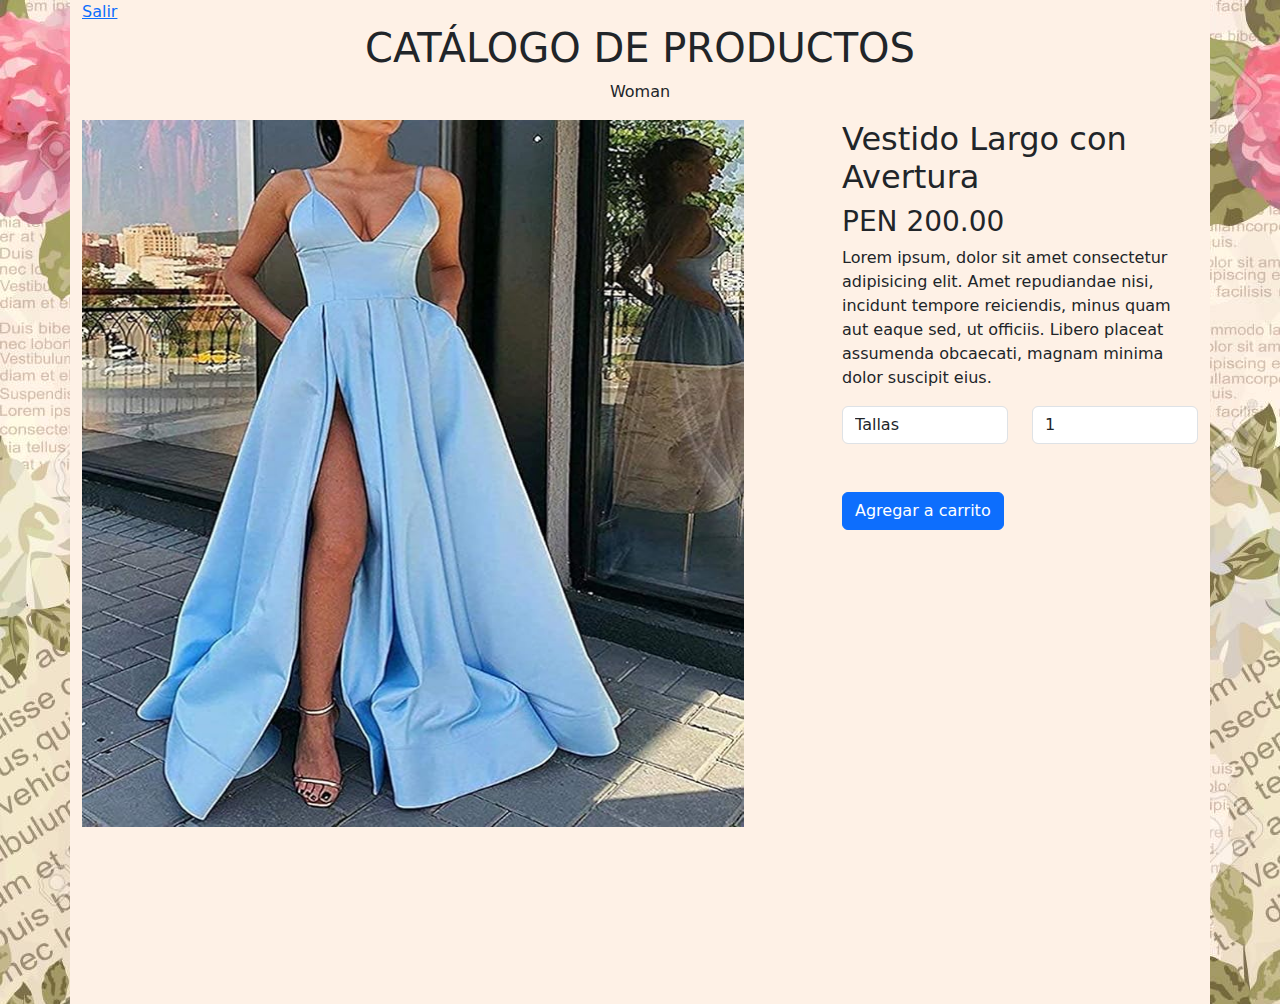
==== lightBlue-Dress.html @ 91488027 "Avance de trabajo" ====
<!DOCTYPE html>
<html lang="en">
<head>
    <meta charset="UTF-8">
    <meta name="viewport" content="width=device-width, initial-scale=1.0">
    <link rel="stylesheet" href="style-index.css">
    <link rel="stylesheet" href="css/bootstrap.min.css">
    <title>LightBlue Dress</title>
</head>
<body>
    <div class="container">
        <head>
            <a href="index.html">Salir</a>
        </head>
        <nav class="nav-tittle">
            <h1>
                Catálogo de Productos
            </h1>
            <p>
                Woman
            </p>
        </nav>
        <div class="row">
            <div class="col col-12 col-sm-12 col-md-8 col-lg-8">
                <img src="img/vestido1.jpg" alt="" width="90%" height="80%">
            </div>
            <div class="col col-12 col-sm-12 col-md-4 col-lg-4">
                <div class="row">
                    <div class="col col-12">
                        <h2>Vestido Largo con Avertura</h2>
                    </div>
                    <div class="col col-12">
                        <h3>PEN 200.00</h3>
                    </div>
                    <div class="col col-12">
                        <p>Lorem ipsum, dolor sit amet consectetur adipisicing elit. Amet repudiandae nisi, incidunt tempore reiciendis, minus quam aut eaque sed, ut officiis. Libero placeat assumenda obcaecati, magnam minima dolor suscipit eius.</p>
                    </div>
                    <div class="col col-12 col-sm-12 col-md-6 col-lg-6 text-center">
                        <div class="form-group">
                            <select id="inputState" class="form-control">
                                <option value="" selected>Tallas</option>
                                <option>S</option>
                                <option>M</option>
                                <option>L</option>
                            </select>
                        </div>
                    </div>
                    <div class="col col-12 col-sm-12 col-md-6 col-lg-6 text-center">
                        <input type="number" class="form-control" id="cantidad" value="1" required>
                    </div>
                    <div class="col col-12 mt-5">
                        <a href="#" class="btn btn-primary btn-block">Agregar a carrito</a>
                    </div>
                </div>
            </div>
        </div>
    </div>
</body>
</html>
---- style-index.css ----
body{
    background-image: url(img/fondo-login.jpg);
}

.up{
    width: 100%;
}

.container{
    background-color: #FEF1E6;
}

.up p{
    background-color: #5B8C5A;
    text-align: center;
    padding: 15px;
    font-size: 15px;
    color: white;
    font-weight: 100;
    background-size: cover;
}

.izquierda{
    display: flex;
    align-items: baseline;
    padding: 4px 0 0 34px;
    width: 60%;
}

.derecha{
    display: flex;
    justify-content: center;
    flex-direction: column;
    padding: 25px 25px 0 0;
}
header{
    display: flex;
    justify-content: space-between;
    position: fixed;
    width: 100%;
    flex-wrap: wrap;
    top: 0px;
    background-color: white;
    z-index: 10;
}


header .logo-img{
    width: 9em;
    height: 5em;

}

.menu li:hover{
    transform: scale(1.1);
    -webkit-transform: scale(1.1);
}

header ul{
    display: flex;                                                                                                           
    list-style: none;
}

nav .menu{
    padding: 0px 23px 25px;
}

.izquierda ul a{
    text-decoration: none;
    font-size: 18px;
    color: black;
    font-weight: 300;
    padding: 12px 15px;
}

.izquierda ul a:hover{
    color: #5B8C5A;
    font-weight: 500;
    

}


.derecha ul a{
    text-decoration: none;
    font-size: 18px;
    color: black;
    font-weight: 300;
    padding: 12px 15px;
}

.derecha li{
    display: flex;
    align-items: center;
}

.derecha img{
    width: 22px;
    height: 22px;
}

.derecha p{
    color: darkgrey;
    font-size: 20px;
    text-align: center;
}

.banner{
    display: flex;
    flex-wrap: wrap;
    margin-top: 13em;
}

.banner_photo {
    margin-top: 5px; position: relative;
}

.nav-tittle, p h1{
    text-align: center;
}


.nav-text{
    display: flex;
    justify-content: center;
    flex-direction: column;
    margin-bottom: 8em;
}

.nav-text, p h1{
    text-align: center;
    color: #295228;
}

.nav-text, h1{
    text-transform: uppercase;
}

.catalogo{
    display: flex;
    justify-content: space-around;
    width: 100%;
    margin-bottom: 4em;
    flex-wrap: wrap;
}

.cata{
    width: 32%;
    border: 2px solid #EADBC8;
    background-color: white;
    border-radius: 10px;
    margin-bottom: 3em;
}

.cata img{
    width: 100%;
    height: 400px;
    padding: 10px;
}

.cata, p a{
    text-align: center;
}

.cata .title-cat{
    font-size: 20px;
    font-weight: 600;
}

.tachado{
    text-decoration: line-through;
    font-weight: 600;
    margin-bottom: 5px !important;
}

.cata a{
    text-decoration: none;
    padding: 10px 50px;
    margin-bottom: 1rem;
}

.btn-color{
    background-color: #5B8C5A !important;
    color: white !important;
}
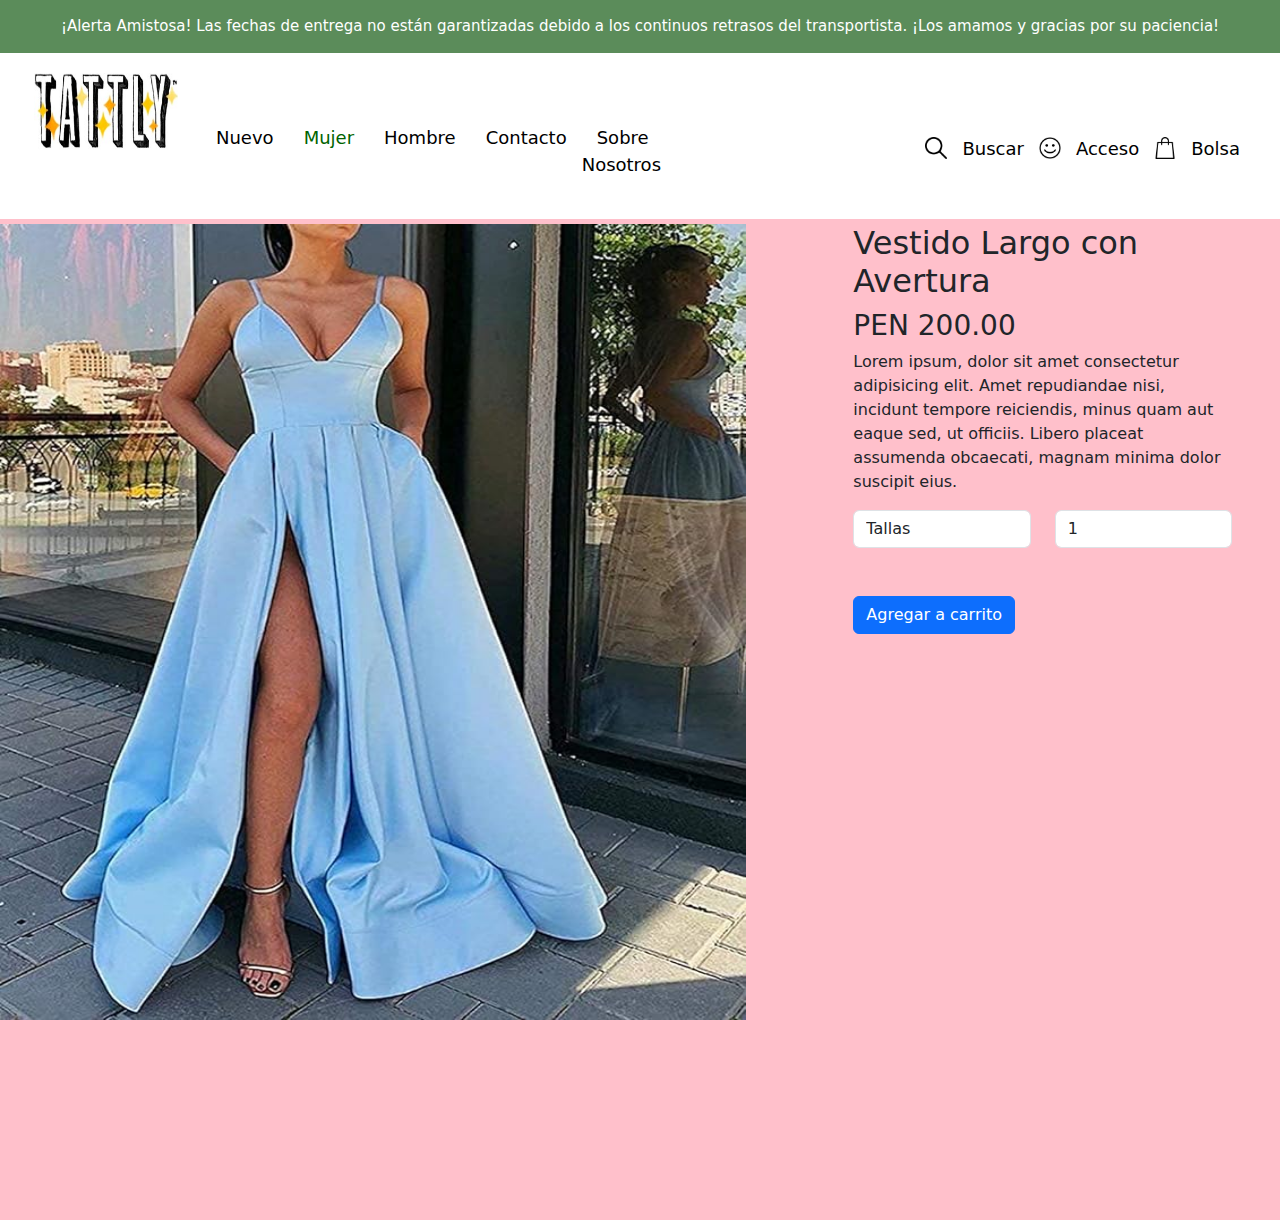
==== commit d5b2c82d: "Avance de eva" ====
--- a/lightBlue-Dress.html
+++ b/lightBlue-Dress.html
@@ -8,18 +8,55 @@
     <title>LightBlue Dress</title>
 </head>
 <body>
-    <div class="container">
-        <head>
-            <a href="index.html">Salir</a>
-        </head>
-        <nav class="nav-tittle">
+    <div class="container-cata">
+        <header>
+            <div class="up">
+                <p>¡Alerta Amistosa! Las fechas de entrega no están garantizadas debido a los continuos retrasos del transportista. ¡Los amamos y gracias por su paciencia!</p>
+            </div>
+            <div class="izquierda">
+                <div class="img-logo">
+                    <a href="index.html">
+                        <img class="logo-img" src="img/logo1.jpg" alt="">
+                    </a>
+                </div>
+                <nav>
+                    <div class="sicel">
+                        <img class="menu-logo" src="images/menu.png" alt="" id="icono">
+                    </div>
+                    <ul class="menu" id="menu-selec">
+                        <li><a href="#">Nuevo</a></li>
+                        <li><a style="color: darkgreen; font-weight: 400;" href="#">Mujer</a></li>
+                        <li><a href="#">Hombre</a></li>
+                        <li><a href="#">Contacto</a></li>
+                        <li class="sobre-nosotros"><a href="#">Sobre Nosotros</a></li>
+                    </ul>
+                </nav>
+            </div>
+            <div class="derecha">
+                <ul>
+                    <li>
+                        <img src="img/lupa.png" alt="lupa">
+                        <a href="#">Buscar</a>
+                    </li>
+                    <li>
+                        <img src="img/cara-feliz.png" alt="">
+                        <a href="#">Acceso</a>
+                    </li>
+                    <li>
+                        <img src="img/bolsa.png" alt="">
+                        <a href="#">Bolsa</a>
+                    </li>
+                </ul>
+            </div>
+        </header>
+        <div class="nav-text">
             <h1>
                 Catálogo de Productos
             </h1>
             <p>
                 Woman
             </p>
-        </nav>
+        </div>
         <div class="row">
             <div class="col col-12 col-sm-12 col-md-8 col-lg-8">
                 <img src="img/vestido1.jpg" alt="" width="90%" height="80%">
--- a/style-index.css
+++ b/style-index.css
@@ -6,8 +6,16 @@
     width: 100%;
 }
 
+.container-cata{
+    background-color: pink !important;
+}
+
 .container{
     background-color: #FEF1E6;
+}
+
+.row{
+    width: 100%;
 }
 
 .up p{
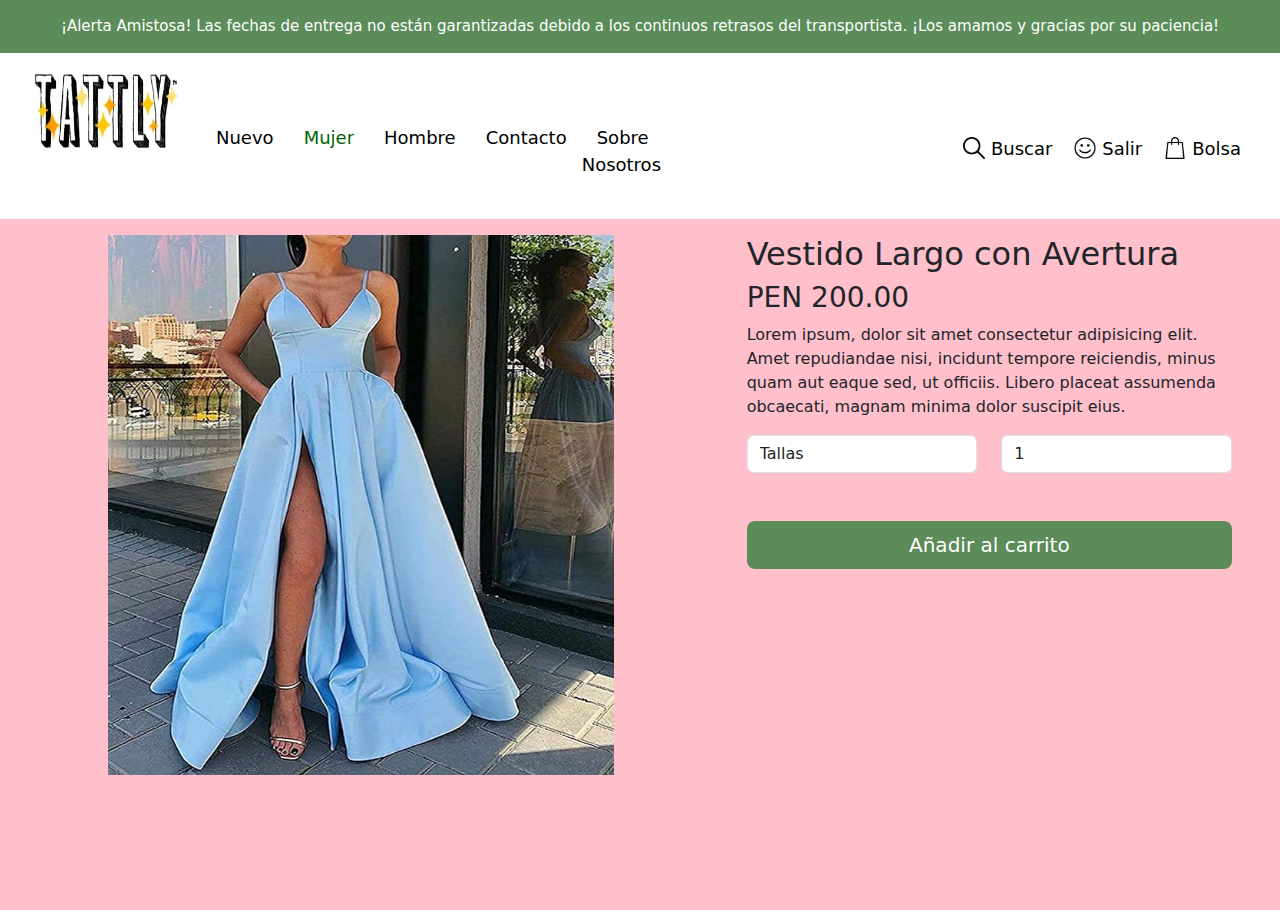
==== commit 7e06a47b: "avance project JS" ====
--- a/lightBlue-Dress.html
+++ b/lightBlue-Dress.html
@@ -4,7 +4,7 @@
     <meta charset="UTF-8">
     <meta name="viewport" content="width=device-width, initial-scale=1.0">
     <link rel="stylesheet" href="style-index.css">
-    <link rel="stylesheet" href="css/bootstrap.min.css">
+    <link rel="stylesheet" href="css1/bootstrap.min.css">
     <title>LightBlue Dress</title>
 </head>
 <body>
@@ -24,7 +24,7 @@
                         <img class="menu-logo" src="images/menu.png" alt="" id="icono">
                     </div>
                     <ul class="menu" id="menu-selec">
-                        <li><a href="#">Nuevo</a></li>
+                        <li><a href="index.html">Nuevo</a></li>
                         <li><a style="color: darkgreen; font-weight: 400;" href="#">Mujer</a></li>
                         <li><a href="#">Hombre</a></li>
                         <li><a href="#">Contacto</a></li>
@@ -40,7 +40,7 @@
                     </li>
                     <li>
                         <img src="img/cara-feliz.png" alt="">
-                        <a href="#">Acceso</a>
+                        <a href="login.html">Salir</a>
                     </li>
                     <li>
                         <img src="img/bolsa.png" alt="">
@@ -49,19 +49,11 @@
                 </ul>
             </div>
         </header>
-        <div class="nav-text">
-            <h1>
-                Catálogo de Productos
-            </h1>
-            <p>
-                Woman
-            </p>
-        </div>
         <div class="row">
-            <div class="col col-12 col-sm-12 col-md-8 col-lg-8">
+            <div class="cata-photo col col-12 col-sm-12 col-md-8 col-lg-7">
                 <img src="img/vestido1.jpg" alt="" width="90%" height="80%">
             </div>
-            <div class="col col-12 col-sm-12 col-md-4 col-lg-4">
+            <div class="col col-12 col-sm-12 col-md-4 col-lg-5">
                 <div class="row">
                     <div class="col col-12">
                         <h2>Vestido Largo con Avertura</h2>
@@ -86,8 +78,8 @@
                         <input type="number" class="form-control" id="cantidad" value="1" required>
                     </div>
                     <div class="col col-12 mt-5">
-                        <a href="#" class="btn btn-primary btn-block">Agregar a carrito</a>
-                    </div>
+                        <a href="#" class="btn btn-lg btn-block btn-button" data-toggle="modal" data-target="#carritoModal" >Añadir al carrito</a>
+                     </div>
                 </div>
             </div>
         </div>
--- a/style-index.css
+++ b/style-index.css
@@ -40,24 +40,127 @@
     justify-content: center;
     flex-direction: column;
     padding: 25px 25px 0 0;
-}
+    position: relative;
+}
+
 header{
     display: flex;
     justify-content: space-between;
-    position: fixed;
+    /* position: fixed; */
     width: 100%;
     flex-wrap: wrap;
     top: 0px;
     background-color: white;
     z-index: 10;
-}
-
+    margin-bottom: 1em;
+}
+
+.btn-button{
+    width: 100%;
+    background-color: #5B8C5A !important;
+    color: #fff !important;
+}
+
+.btn-button:hover{
+    width: 100%;
+    background-color: #4f754e !important;
+    color: #fff !important;
+}
+
+li{
+    position: relative;
+}
 
 header .logo-img{
     width: 9em;
     height: 5em;
 
 }
+
+.derecha p{
+    position: absolute;
+    top: 0;
+    right: 0;
+    background-color: #fff;
+    padding: 1px 6px;
+    border-radius: 50%;
+    color: black;
+    font-weight: 700;
+    font-family: system-ui;
+    line-height: 18px;
+}
+
+
+/* carrito compras*/
+.cart-products{
+    position: absolute!important;
+    top: 82px;
+    right: -18px;
+    background-color: #fff;
+    padding: 0 18px;
+    box-shadow: 0 3px 10px rgb(0 0 0 / 20%);
+    display: none;
+
+    min-width: 290px;
+}
+
+.cart:hover{
+    margin-bottom: 16px;
+    transition-duration: .5s;
+}
+
+/*float cart*/
+.cart-products .item img{
+    width: 115px;
+}
+
+.cart-products .item{
+    display: flex;
+    align-items: center;
+    border-bottom: solid 2px red;
+}
+.cart-products .item .item-content{
+    margin: 0 19px;
+    width: 201px;
+}
+.cart-products .item .item-content h5{
+    margin: 0;
+    font-size: 15px;
+    font-weight: 400;
+    font-family: system-ui;
+}
+.cart-products .item .item-content h6{
+    margin: 0;
+    font-size: 13px;
+    font-weight: 400;
+    font-family: system-ui;
+}
+.cart-products .item span{
+    background-color: red;
+    padding: 0px 5px;
+    border-radius: 50%;
+    color: #fff;
+    font-family: system-ui;
+    cursor: pointer;
+}
+.cart-products h3{
+    margin-bottom: 0;
+}
+.cart-products .item .item-content h5.cart-price{
+    font-weight: 700;
+}
+
+/*stye to btn close*/
+p.close-btn{
+    top: -4px;
+    right: 6px;
+    cursor: pointer;
+    color: #000;
+}
+
+
+
+
 
 .menu li:hover{
     transform: scale(1.1);
@@ -94,24 +197,26 @@
     font-size: 18px;
     color: black;
     font-weight: 300;
-    padding: 12px 15px;
+    padding: 12px 6px;
 }
 
 .derecha li{
     display: flex;
     align-items: center;
+    margin: 0 8px;
 }
 
 .derecha img{
     width: 22px;
     height: 22px;
-}
-
-.derecha p{
+    cursor: pointer;
+}
+
+/* .derecha p{
     color: darkgrey;
     font-size: 20px;
     text-align: center;
-}
+} */
 
 .banner{
     display: flex;
@@ -132,7 +237,7 @@
     display: flex;
     justify-content: center;
     flex-direction: column;
-    margin-bottom: 8em;
+    /* margin-bottom: 8em; */
 }
 
 .nav-text, p h1{
@@ -140,7 +245,7 @@
     color: #295228;
 }
 
-.nav-text, h1{
+.nav-text h1{
     text-transform: uppercase;
 }
 
@@ -152,8 +257,17 @@
     flex-wrap: wrap;
 }
 
+.cata-photo{
+    text-align: center;
+}
+
+.cata-photo img{
+    width: 70%;
+    height: 80%;
+}
+
 .cata{
-    width: 32%;
+    width: 30% !important;
     border: 2px solid #EADBC8;
     background-color: white;
     border-radius: 10px;
@@ -164,6 +278,11 @@
     width: 100%;
     height: 400px;
     padding: 10px;
+    transition: transform 0.3s ease;
+}
+
+.cata img:hover{
+    transform: scale(1.03);
 }
 
 .cata, p a{
